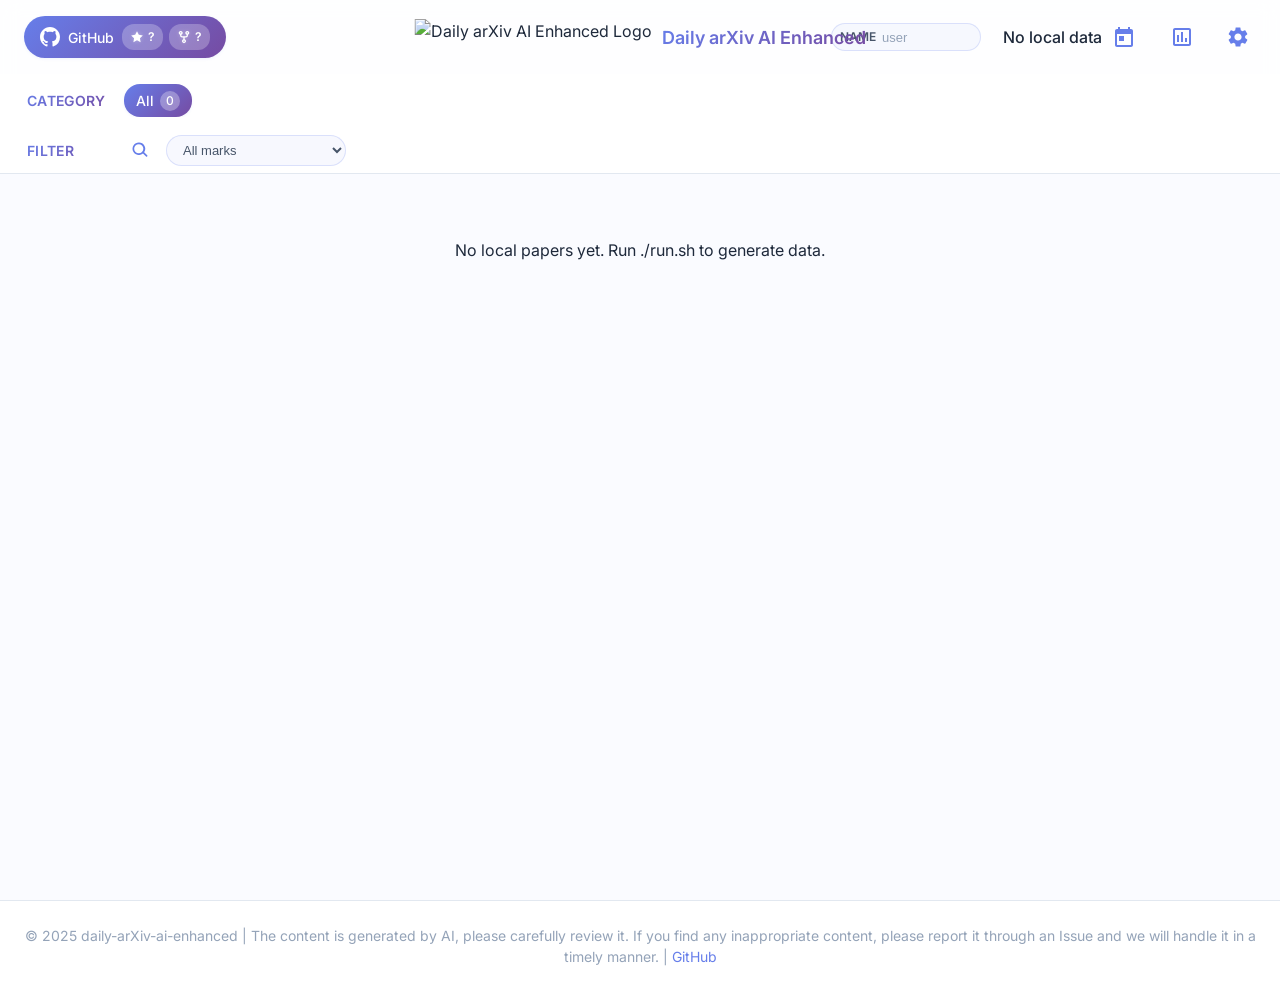
==== index.html @ 6935a571 "Merge pull request #1 from hehepig166/feature/paper-annotations Feature/paper annotations" ====
<!DOCTYPE html>
<html lang="zh-CN">
<head>
    <meta charset="UTF-8">
    <meta name="viewport" content="width=device-width, initial-scale=1.0">
    <meta name="description" content="daily arxiv ai-enhanced">
    <title>Daily arXiv AI Enhanced</title>
    <link rel="icon" type="image/png" href="assets/logo2-removebg-preview.png">
    <link rel="shortcut icon" type="image/png" href="assets/logo2-removebg-preview.png">
    <link rel="stylesheet" href="css/styles.css">
    <link rel="stylesheet" href="https://fonts.googleapis.com/css2?family=Inter:wght@300;400;500;600;700&display=swap">
    <link rel="stylesheet" href="https://cdn.jsdelivr.net/npm/flatpickr/dist/flatpickr.min.css">
    <script src="https://cdn.jsdelivr.net/npm/flatpickr"></script>

    <!-- Authentication Scripts -->
    <script src="js/auth-config.js"></script>
    <script src="js/auth.js"></script>
    <!-- Data Source Configuration -->
    <script src="js/data-config.js"></script>
    <script>
        // Check authentication on page load
        Auth.requireAuth();

        // Show logout button only if password protection is enabled
        document.addEventListener('DOMContentLoaded', function() {
            const logoutButton = document.getElementById('logoutButton');
            if (logoutButton && Auth.isPasswordEnabled()) {
                logoutButton.style.display = '';
            }
        });
    </script>

    <script>
        window.onerror = function(message, source, lineno, colno, error) {
            const errorDiv = document.createElement('div');
            errorDiv.style.position = 'fixed';
            errorDiv.style.bottom = '10px';
            errorDiv.style.left = '10px';
            errorDiv.style.backgroundColor = 'rgba(255, 0, 0, 0.8)';
            errorDiv.style.color = 'white';
            errorDiv.style.padding = '10px';
            errorDiv.style.borderRadius = '5px';
            errorDiv.style.zIndex = '10000';
            errorDiv.style.maxWidth = '80%';
            errorDiv.textContent = `Error: ${message} (${source}:${lineno}:${colno})`;
            document.body.appendChild(errorDiv);
            
            setTimeout(() => errorDiv.remove(), 5000);
            
            return false;
        };
    </script>
</head>
<body>
    <div class="app-container">
        <header>
            <div class="header-content">
                <div class="header-left">
                    <a href="https://github.com/dw-dengwei/daily-arXiv-ai-enhanced" target="_blank" class="github-button">
                        <svg height="20" width="20" viewBox="0 0 16 16" fill="currentColor" xmlns="http://www.w3.org/2000/svg">
                            <path fill-rule="evenodd" d="M8 0C3.58 0 0 3.58 0 8c0 3.54 2.29 6.53 5.47 7.59.4.07.55-.17.55-.38 0-.19-.01-.82-.01-1.49-2.01.37-2.53-.49-2.69-.94-.09-.23-.48-.94-.82-1.13-.28-.15-.68-.52-.01-.53.63-.01 1.08.58 1.23.82.72 1.21 1.87.87 2.33.66.07-.52.28-.87.51-1.07-1.78-.2-3.64-.89-3.64-3.95 0-.87.31-1.59.82-2.15-.08-.2-.36-1.02.08-2.12 0 0 .67-.21 2.2.82.64-.18 1.32-.27 2-.27.68 0 1.36.09 2 .27 1.53-1.04 2.2-.82 2.2-.82.44 1.1.16 1.92.08 2.12.51.56.82 1.27.82 2.15 0 3.07-1.87 3.75-3.65 3.95.29.25.54.73.54 1.48 0 1.07-.01 1.93-.01 2.2 0 .21.15.46.55.38A8.013 8.013 0 0016 8c0-4.42-3.58-8-8-8z"></path>
                        </svg>
                        <span class="github-text">GitHub</span>
                        <div class="github-stats">
                            <div class="star-badge">
                                <svg width="14" height="14" viewBox="0 0 24 24" fill="currentColor">
                                    <path d="M12 2l3.09 6.26L22 9.27l-5 4.87 1.18 6.88L12 17.77l-6.18 3.25L7 14.14 2 9.27l6.91-1.01L12 2z"/>
                                </svg>
                                <span class="star-count" id="starCount">-</span>
                            </div>
                            <div class="fork-badge">
                                <svg width="14" height="14" viewBox="0 0 16 16" fill="currentColor">
                                    <path d="M5 5.372v.878c0 .414.336.75.75.75h4.5a.75.75 0 0 0 .75-.75v-.878a2.25 2.25 0 1 1 1.5 0v.878a2.25 2.25 0 0 1-2.25 2.25h-1.5v2.128a2.251 2.251 0 1 1-1.5 0V8.5h-1.5A2.25 2.25 0 0 1 3.5 6.25v-.878a2.25 2.25 0 1 1 1.5 0ZM5 3.25a.75.75 0 1 0-1.5 0 .75.75 0 0 0 1.5 0Zm6.75.75a.75.75 0 1 0 0-1.5.75.75 0 0 0 0 1.5Zm-3 8.75a.75.75 0 1 0-1.5 0 .75.75 0 0 0 1.5 0Z"/>
                                </svg>
                                <span class="fork-count" id="forkCount">-</span>
                            </div>
                        </div>
                    </a>
                </div>
                
                <div class="header-center">
                    <a href="index.html" class="site-logo">
                        <img src="assets/logo2-removebg-preview.png" alt="Daily arXiv AI Enhanced Logo" class="logo-image">
                        <span class="site-title">Daily arXiv AI Enhanced</span>
                    </a>
                </div>
                
                <div class="header-controls">
                    <div class="annotation-name-control" title="Name used for read and favorite marks">
                        <span class="annotation-name-label">Name</span>
                        <input id="annotationNameInput" type="text" aria-label="Your name" placeholder="user" />
                    </div>
                    <div class="date-selector">
                        <div class="date-display">
                            <span id="currentDate">Loading...</span>
                            <button id="calendarButton" class="icon-button">
                                <svg width="24" height="24" viewBox="0 0 24 24" fill="none" xmlns="http://www.w3.org/2000/svg">
                                    <path d="M19 4H18V2H16V4H8V2H6V4H5C3.89 4 3.01 4.9 3.01 6L3 20C3 21.1 3.89 22 5 22H19C20.1 22 21 21.1 21 20V6C21 4.9 20.1 4 19 4ZM19 20H5V9H19V20ZM7 11H12V16H7V11Z" fill="currentColor"/>
                                </svg>
                            </button>
                        </div>
                    </div>
                    <a href="statistic.html" class="icon-button" title="Statistics">
                        <svg width="24" height="24" viewBox="0 0 24 24" fill="none" xmlns="http://www.w3.org/2000/svg">
                            <path d="M9 17H7V10H9V17ZM13 17H11V7H13V17ZM17 17H15V13H17V17ZM19 19H5V5H19V19.1V19ZM19 3H5C3.9 3 3 3.9 3 5V19C3 20.1 3.9 21 5 21H19C20.1 21 21 20.1 21 19V5C21 3.9 20.1 3 19 3Z" fill="currentColor"/>
                        </svg>
                    </a>
                    <a href="settings.html" class="icon-button" title="Settings">
                        <svg width="24" height="24" viewBox="0 0 24 24" fill="none" xmlns="http://www.w3.org/2000/svg">
                            <path d="M19.14 12.94c.04-.3.06-.61.06-.94 0-.32-.02-.64-.07-.94l2.03-1.58c.18-.14.23-.41.12-.61l-1.92-3.32c-.12-.22-.37-.29-.59-.22l-2.39.96c-.5-.38-1.03-.7-1.62-.94l-.36-2.54c-.04-.24-.24-.41-.48-.41h-3.84c-.24 0-.43.17-.47.41l-.36 2.54c-.59.24-1.13.57-1.62.94l-2.39-.96c-.22-.08-.47 0-.59.22L2.74 8.87c-.12.21-.08.47.12.61l2.03 1.58c-.05.3-.09.63-.09.94s.02.64.07.94l-2.03 1.58c-.18.14-.23.41-.12.61l1.92 3.32c.12.22.37.29.59.22l2.39-.96c.5.38 1.03.7 1.62.94l.36 2.54c.05.24.24.41.48.41h3.84c.24 0 .44-.17.47-.41l.36-2.54c.59-.24 1.13-.56 1.62-.94l2.39.96c.22.08.47 0 .59-.22l1.92-3.32c.12-.22.07-.47-.12-.61l-2.01-1.58zM12 15.6c-1.98 0-3.6-1.62-3.6-3.6s1.62-3.6 3.6-3.6 3.6 1.62 3.6 3.6-1.62 3.6-3.6 3.6z" fill="currentColor"/>
                        </svg>
                    </a>
                    <button id="logoutButton" onclick="Auth.logout()" class="icon-button" title="Logout" style="border: none; background: transparent; cursor: pointer; color: #e74c3c; display: none;">
                        <svg width="24" height="24" viewBox="0 0 24 24" fill="none" xmlns="http://www.w3.org/2000/svg">
                            <path d="M17 7L15.59 8.41L18.17 11H8V13H18.17L15.59 15.59L17 17L22 12L17 7ZM4 5H12V3H4C2.9 3 2 3.9 2 5V19C2 20.1 2.9 21 4 21H12V19H4V5Z" fill="currentColor"/>
                        </svg>
                    </button>
                    <!-- <div class="view-controls">
                        <button id="toggleView" class="button">
                            <span class="view-icon">
                                <svg width="24" height="24" viewBox="0 0 24 24" fill="none" xmlns="http://www.w3.org/2000/svg">
                                    <path d="M4 11H9V5H4V11ZM4 18H9V12H4V18ZM10 18H15V12H10V18ZM16 18H21V12H16V18ZM10 11H15V5H10V11ZM16 5V11H21V5H16Z" fill="currentColor"/>
                                </svg>
                            </span>
                            <span>View</span>
                        </button>
                    </div> -->
                </div>
            </div>
            <div class="category-nav">
                <div class="category-label-container">
                    <span class="category-nav-label">Category</span>
                    <div class="category-scroll">
                        <button class="category-button active" data-category="all">All</button>
                        <!-- 分类按钮将通过 JavaScript 动态生成 -->
                    </div>
                </div>
                <!-- Filter Tag Container -->
                <div class="filter-label-container">
                    <span class="filter-nav-label">Filter</span>
                    <!-- Text Search (magnifier-triggered) -->
                    <div id="textSearchContainer" class="text-search">
                        <button id="textSearchToggle" class="icon-button" title="Search">
                            <svg width="20" height="20" viewBox="0 0 24 24" fill="none" xmlns="http://www.w3.org/2000/svg">
                                <path d="M10.5 3a7.5 7.5 0 105.07 13.07l3.68 3.68a1 1 0 001.41-1.41l-3.68-3.68A7.5 7.5 0 0010.5 3zm0 2a5.5 5.5 0 110 11 5.5 5.5 0 010-11z" fill="currentColor"/>
                            </svg>
                        </button>
                        <div class="search-input-wrapper" style="display: none;">
                            <input id="textSearchInput" type="text" placeholder="Type to search..." aria-label="Search" />
                            <button id="textSearchClear" class="clear-x" title="Clear" style="display: none;">×</button>
                        </div>
                    </div>
                    <select id="annotationFilterSelect" class="annotation-filter-select" aria-label="Annotation filter">
                        <option value="all">All marks</option>
                    </select>
                    <div class="filter-scroll" id="filterTags">
                        <!-- Authors and Keywords will be dynamically added here -->
                    </div>
                </div>
            </div>
        </header>

        <main>
            <div class="date-picker-modal" id="datePickerModal">
                <div class="date-picker-content">
                    <div class="date-picker-body">
                        <h3 class="date-picker-title">Select Date</h3>
                        <div class="flatpickr-container">
                            <input type="text" id="datepicker" placeholder="Select Date" data-input>
                        </div>
                        <div class="date-range-selector">
                            <span class="toggle-label">Range</span>
                            <label class="toggle-switch">
                                <input type="checkbox" id="dateRangeMode">
                                <span class="toggle-slider"></span>
                            </label>
                        </div>
                        <button id="selectAllDatesButton" class="date-picker-action-button" type="button">All dates</button>
                    </div>
                </div>
            </div>

            <div class="paper-container" id="paperContainer">
                <div class="loading-container">
                    <div class="loading-spinner"></div>
                    <p>Loading papers...</p>
                </div>
            </div>
        </main>

        <div class="paper-modal" id="paperModal">
            <div class="paper-modal-content">
                <div class="paper-modal-header">
                    <h2 id="modalTitle">Details</h2>
                    <button id="closeModal" class="icon-button">
                        <svg width="24" height="24" viewBox="0 0 24 24" fill="none" xmlns="http://www.w3.org/2000/svg">
                            <path d="M19 6.41L17.59 5L12 10.59L6.41 5L5 6.41L10.59 12L5 17.59L6.41 19L12 13.41L17.59 19L19 17.59L13.41 12L19 6.41Z" fill="currentColor"/>
                        </svg>
                    </button>
                </div>
                <div class="paper-modal-body" id="modalBody">
                </div>
                <div class="paper-modal-footer">
                    <div class="paper-navigation">
                        <span class="navigation-hint">← → to navigate • space for random</span>
                        <span id="paperPosition" class="paper-position">-</span>
                    </div>
                    <div class="paper-modal-buttons">
                    <a id="kimiChatLink" href="#" target="_blank" class="button icon-button" title="Open in KimiChat">
                        <svg width="24" height="24" viewBox="0 0 24 24" fill="none" xmlns="http://www.w3.org/2000/svg">
                            <text x="4" y="17" fill="#a42c25" font-family="Arial" font-weight="bold" font-size="14">AI</text>
                        </svg>
                    </a>
                    <a id="pdfLink" href="#" target="_blank" class="button icon-button" title="Open PDF">
                        <svg width="24" height="24" viewBox="0 0 24 24" fill="none" xmlns="http://www.w3.org/2000/svg">
                            <path d="M20 2H8C6.9 2 6 2.9 6 4V16C6 17.1 6.9 18 8 18H20C21.1 18 22 17.1 22 16V4C22 2.9 21.1 2 20 2ZM20 16H8V4H20V16ZM4 6H2V20C2 21.1 2.9 22 4 22H18V20H4V6ZM16 12V9C16 8.45 15.55 8 15 8H13V13H15C15.55 13 16 12.55 16 12ZM14 9H15V12H14V9ZM18 11H19V10H18V9H19V8H17V13H18V11ZM10 11H11C11.55 11 12 10.55 12 10V9C12 8.45 11.55 8 11 8H9V13H10V11ZM10 9H11V10H10V9Z" fill="#a42c25"/>
                        </svg>
                    </a>
                    <a id="htmlLink" href="#" target="_blank" class="button icon-button" title="Open HTML">
                        <svg width="24" height="24" viewBox="0 0 24 24" fill="none" xmlns="http://www.w3.org/2000/svg">
                            <path d="M7 17L3 12L7 7M17 17L21 12L17 7M14 5L10 19" stroke="#a42c25" stroke-width="2" stroke-linecap="round" stroke-linejoin="round"/>
                        </svg>
                    </a>
                    <a id="githubLink" href="#" target="_blank" class="button icon-button" title="Open GitHub" style="display: none;">
                        <svg width="24" height="24" viewBox="0 0 24 24" fill="none" xmlns="http://www.w3.org/2000/svg">
                            <path fill-rule="evenodd" clip-rule="evenodd" d="M12 2C6.477 2 2 6.484 2 12.017c0 4.425 2.865 8.18 6.839 9.504.5.092.682-.217.682-.483 0-.237-.008-.868-.013-1.703-2.782.605-3.369-1.343-3.369-1.343-.454-1.158-1.11-1.466-1.11-1.466-.908-.62.069-.608.069-.608 1.003.07 1.531 1.032 1.531 1.032.892 1.53 2.341 1.088 2.91.832.092-.647.35-1.088.636-1.338-2.22-.253-4.555-1.113-4.555-4.951 0-1.093.39-1.988 1.029-2.688-.103-.253-.446-1.272.098-2.65 0 0 .84-.27 2.75 1.026A9.564 9.564 0 0112 6.844c.85.004 1.705.115 2.504.337 1.909-1.296 2.747-1.027 2.747-1.027.546 1.379.202 2.398.1 2.651.64.7 1.028 1.595 1.028 2.688 0 3.848-2.339 4.695-4.566 4.943.359.309.678.92.678 1.855 0 1.338-.012 2.419-.012 2.747 0 .268.18.58.688.482A10.019 10.019 0 0022 12.017C22 6.484 17.522 2 12 2z" fill="#a42c25"/>
                        </svg>
                    </a>
                    <a id="paperLink" href="#" target="_blank" class="button icon-button primary" title="Open in arXiv">
                        <svg width="24" height="24" viewBox="0 0 246.978 110.119" fill="none" xmlns="http://www.w3.org/2000/svg">
                            <path d="M134.811 46.23l24.36-29.89c1.492-1.989 2.2-3.03 1.492-4.723a5.142 5.142 0 0 0-4.481-3.161h0a4.024 4.024 0 0 0-3.008 1.108L127.035 37.824zM168.108 102.071l-32.363-38.283-.972 1.033-7.789-9.214-7.743-9.357-4.695 5.076a4.769 4.769 0 0 0 .015 6.53l47.786 51.074a3.913 3.913 0 0 0 3.137 1.192 4.394 4.394 0 0 0 4.027-2.818c.724-1.73-.076-3.441-1.403-5.233zM121.05 64.817l6.052 6.485-26.553 28.128a2.98 2.98 0 0 1-2.275 1.194 3.449 3.449 0 0 1-3.241-2.144c-.513-1.231.166-3.15 1.122-4.168l.023-.024.021-.026 24.851-29.448m-.047-1.882l-25.76 30.524c-1.286 1.372-2.084 3.777-1.365 5.5a4.705 4.705 0 0 0 4.4 2.914 4.191 4.191 0 0 0 3.161-1.563l27.382-29.007-7.814-8.372zM69.406 31.884c1.859 0 3.1 1.24 3.985 3.453 1.062-2.213 2.568-3.453 4.694-3.453h14.878a4.062 4.062 0 0 1 4.074 4.074v7.828c0 2.656-1.327 4.074-4.074 4.074-2.656 0-4.074-1.418-4.074-4.074V40.03H78.35a2.411 2.411 0 0 0-2.656 2.745v27.188h10.007c2.658 0 4.074 1.329 4.074 4.074s-1.416 4.074-4.074 4.074H59.311c-2.659 0-3.986-1.328-3.986-4.074s1.327-4.074 3.986-4.074h8.236V40.03h-7.263c-2.656 0-3.985-1.329-3.985-4.074 0-2.658 1.329-4.074 3.985-4.074zM181.068 31.884c2.656 0 4.074 1.416 4.074 4.074v34.007h10.1c2.746 0 4.074 1.329 4.074 4.074s-1.328 4.074-4.074 4.074h-28.607c-2.656 0-4.074-1.328-4.074-4.074s1.418-4.074 4.074-4.074h10.362V40.03h-8.533c-2.744 0-4.073-1.329-4.073-4.074 0-2.658 1.329-4.074 4.073-4.074zm4.22-17.615a5.859 5.859 0 1 1-5.819-5.819 5.9 5.9 0 0 1 5.819 5.819zM246.978 35.958a4.589 4.589 0 0 1-.267 1.594L231.835 75.63a3.722 3.722 0 0 1-3.721 2.48h-5.933a3.689 3.689 0 0 1-3.808-2.48l-15.055-38.081a3.23 3.23 0 0 1-.355-1.594 4.084 4.084 0 0 1 4.164-4.074 3.8 3.8 0 0 1 3.718 2.656l14.348 36.134 13.9-36.134a3.8 3.8 0 0 1 3.72-2.656 4.084 4.084 0 0 1 4.165 4.077zM32.445 31.884c5.018 0 8.206 3.312 8.206 8.4v37.831H5.143A4.813 4.813 0 0 1 0 73.186V60.157a8.256 8.256 0 0 1 7-8.148l25.507-3.572v-8.4H4.141A4.014 4.014 0 0 1 0 35.958c0-2.87 2.143-4.074 4.355-4.074zm.059 38.081V56.672l-24.354 3.4v9.9zM90.373 1.25h.077c1 .024 2.236 1.245 2.589 1.669l.023.028.024.026 46.664 50.433a3.173 3.173 0 0 1-.034 4.336l-4.893 5.2-6.876-8.134L88.487 7.13c-1.508-2.166-1.617-2.836-1.191-3.858a3.353 3.353 0 0 1 3.077-2.02m0-1.25a4.606 4.606 0 0 0-4.231 2.789c-.705 1.692-.2 2.88 1.349 5.1l39.493 47.722 7.789 9.214 5.853-6.221a4.417 4.417 0 0 0 .042-6.042L94.004 2.13S92.291.05 90.48.006z" fill="#a42c25"/>
                        </svg>
                    </a>
                    </div>
                </div>
            </div>
        </div>
    </div>
    
    <footer>
        <div class="footer-content">
            <p>&copy; 2025 daily-arXiv-ai-enhanced | The content is generated by AI, please carefully review it. If you find any inappropriate content, please report it through an Issue and we will handle it in a timely manner. | <a href="https://github.com/dw-dengwei/daily-arXiv-ai-enhanced" target="_blank">GitHub</a></p>
        </div>
    </footer>

    <!-- 回到顶部按钮 -->
    <button id="backToTop" class="back-to-top" title="back to top">
        <svg width="24" height="24" viewBox="0 0 24 24" fill="none" xmlns="http://www.w3.org/2000/svg">
            <path d="M7 14L12 9L17 14" stroke="currentColor" stroke-width="2" stroke-linecap="round" stroke-linejoin="round"/>
        </svg>
    </button>

    <script src="js/app.js?v=1.0.1"></script>
</body>
</html>
---- css/styles.css ----
/* 基础样式 */
:root {
  --primary-color: #667eea;
  --secondary-color: #764ba2;
  --accent-color: #6d2dad;
  --gradient-primary: linear-gradient(135deg, #667eea 0%, #764ba2 100%);
  --gradient-light: linear-gradient(135deg, #e0e7ff 0%, #f3e8ff 100%);
  --background-color: #fafbff;
  --card-bg-color: #ffffff;
  --background-hover: #f1f5f9;
  --text-color: #1e293b;
  --text-secondary: #475569;
  --text-tertiary: #94a3b8;
  --border-color: #e2e8f0;
  --border-accent: rgba(102, 126, 234, 0.2);
  --shadow-sm: 0 1px 3px rgba(102, 126, 234, 0.1);
  --shadow-md: 0 4px 15px rgba(102, 126, 234, 0.15);
  --shadow-lg: 0 8px 25px rgba(102, 126, 234, 0.2);
  --radius-sm: 8px;
  --radius-md: 12px;
  --transition: all 0.2s ease;
  --match-highlight: rgba(255, 223, 77, 0.22); /* 更明显的浅黄色背景 */
  --gold-color: #ffd700;
  --gold-dark: #d4af37;
  --gold-gradient: linear-gradient(135deg, #ffd700 0%, #d4af37 100%);
  --author-color: #10b981;
  --author-gradient: linear-gradient(135deg, #10b981 0%, #059669 100%);
  --keyword-color: #8b5cf6;
  --keyword-gradient: linear-gradient(135deg, #8b5cf6 0%, #7c3aed 100%);
}

* {
  margin: 0;
  padding: 0;
  box-sizing: border-box;
}

body {
  font-family: 'Inter', -apple-system, BlinkMacSystemFont, 'Segoe UI', Roboto, Helvetica, Arial, sans-serif;
  background-color: var(--background-color);
  color: var(--text-color);
  line-height: 1.5;
  -webkit-font-smoothing: antialiased;
  -moz-osx-font-smoothing: grayscale;
}

a {
  color: var(--primary-color);
  text-decoration: none;
}

a:hover {
  text-decoration: underline;
}

button {
  cursor: pointer;
  border: none;
  background: none;
  font: inherit;
  color: inherit;
}

.button {
  display: inline-flex;
  align-items: center;
  justify-content: center;
  gap: 8px;
  padding: 8px 16px;
  border-radius: var(--radius-sm);
  font-weight: 500;
  transition: var(--transition);
  background-color: var(--background-hover);
}

.button:hover {
  background-color: var(--border-color);
}

.button.primary {
  background: var(--gradient-primary);
  color: white;
  box-shadow: var(--shadow-sm);
}

.button.primary:hover {
  box-shadow: var(--shadow-md);
  transform: translateY(-1px);
}

.icon-button {
  display: flex;
  align-items: center;
  justify-content: center;
  width: 36px;
  height: 36px;
  border-radius: 50%;
  transition: var(--transition);
  color: var(--primary-color);
}

.icon-button:hover {
  background-color: rgba(102, 126, 234, 0.1);
}

/* 视图控制按钮样式 */
.view-controls {
  display: flex;
  align-items: center;
  gap: 4px;
}

.view-icon {
  display: flex;
  align-items: center;
  justify-content: center;
  margin-right: 2px;
  color: var(--primary-color);
  font-size: 14px;
}

.view-controls .button {
  border: 1px solid var(--border-accent);
  background-color: rgba(102, 126, 234, 0.05);
  padding: 4px 10px;
  font-size: 13px;
}

.view-controls .button:hover {
  background-color: rgba(102, 126, 234, 0.1);
}

.view-controls .button.active {
  background-color: rgba(102, 126, 234, 0.15);
  border-color: var(--primary-color);
  color: var(--primary-color);
  font-weight: 500;
}

/* 布局容器 */
.app-container {
  display: flex;
  flex-direction: column;
  min-height: 100vh;
}

/* 页头 */
header {
  position: sticky;
  top: 0;
  z-index: 100;
  background-color: rgba(255, 255, 255, 0.8);
  backdrop-filter: blur(10px);
  -webkit-backdrop-filter: blur(10px);
  border-bottom: 1px solid var(--border-color);
}

.header-content {
  display: flex;
  justify-content: space-between;
  align-items: center;
  padding: 16px 24px;
  max-width: 1440px;
  margin: 0 auto;
  width: 100%;
}

.header-left {
  display: flex;
  align-items: center;
  gap: 16px;
}

.header-center {
  display: flex;
  align-items: center;
  justify-content: center;
  position: absolute;
  left: 50%;
  transform: translateX(-50%);
}

.site-logo {
  display: flex;
  align-items: center;
  gap: 10px;
  text-decoration: none !important;
  color: var(--text-color);
  transition: var(--transition);
}

.site-logo:hover {
  text-decoration: none;
  opacity: 0.9;
}

.logo-image {
  height: 36px;
  width: auto;
}

.site-title {
  font-size: 18px;
  font-weight: 600;
  background: var(--gradient-primary);
  -webkit-background-clip: text;
  -webkit-text-fill-color: transparent;
  background-clip: text;
}

.header-content h1 {
  font-size: 20px;
  font-weight: 600;
}

.github-button {
  display: flex;
  align-items: center;
  gap: 8px;
  padding: 8px 16px;
  border-radius: 24px;
  background: var(--gradient-primary);
  color: white;
  font-size: 14px;
  font-weight: 500;
  transition: var(--transition);
  text-decoration: none !important;
  box-shadow: var(--shadow-sm);
}

.github-button:hover {
  background: var(--gradient-primary);
  text-decoration: none !important;
  transform: translateY(-1px);
  color: white;
  box-shadow: var(--shadow-md);
}

.github-button svg {
  fill: white;
}

.github-text {
  font-weight: 500;
}

.github-stats {
  display: flex;
  gap: 6px;
}

.star-badge,
.fork-badge {
  display: flex;
  align-items: center;
  gap: 4px;
  background-color: rgba(255, 255, 255, 0.25);
  border-radius: 12px;
  padding: 4px 8px;
  font-size: 12px;
  font-weight: 600;
}

.star-badge svg {
  fill: white;
  filter: drop-shadow(0 0 2px rgba(255, 255, 255, 0.3));
}

.fork-badge svg {
  fill: white;
  filter: drop-shadow(0 0 2px rgba(255, 255, 255, 0.3));
}

.star-count,
.fork-count {
  color: white;
  font-weight: 600;
}

.header-controls {
  display: flex;
  align-items: center;
  gap: 20px;
}

.annotation-name-control {
  display: flex;
  align-items: center;
  gap: 6px;
  padding: 4px 8px;
  border: 1px solid var(--border-accent);
  border-radius: 999px;
  background-color: rgba(102, 126, 234, 0.05);
}

.annotation-name-label {
  font-size: 12px;
  font-weight: 600;
  color: var(--text-secondary);
  text-transform: uppercase;
}

#annotationNameInput {
  width: 90px;
  border: none;
  outline: none;
  background: transparent;
  color: var(--text-color);
  font-size: 13px;
}

#annotationNameInput::placeholder {
  color: var(--text-tertiary);
}

.date-selector {
  display: flex;
  align-items: center;
  gap: 8px;
  border-radius: var(--radius-sm);
  padding: 2px;
}

.date-display {
  display: flex;
  align-items: center;
  gap: 4px;
  font-weight: 500;
  color: var(--text-color);
}

/* 类别导航栏 */
.category-nav {
  background-color: rgba(255, 255, 255, 0.8);
  backdrop-filter: blur(10px);
  -webkit-backdrop-filter: blur(10px);
  position: sticky;
  top: 70px;
  z-index: 10;
  display: flex;
  flex-direction: column;
  align-items: center; /* 居中显示 */
}

.category-nav::-webkit-scrollbar {
  display: none;
}

.category-label-container {
  display: flex;
  align-items: center;
  max-width: 1440px; /* 与main容器的max-width相同 */
  width: 100%;
  padding: 10px 24px 5px 24px; /* 减少上下内边距 */
  margin: 0 auto; /* 居中显示 */
  position: relative;
}

.category-nav-label, .filter-nav-label {
  font-weight: 600;
  background: var(--gradient-primary);
  -webkit-background-clip: text;
  -webkit-text-fill-color: transparent;
  background-clip: text;
  margin-right: 8px; /* 减少右侧间距 */
  white-space: nowrap;
  min-width: 90px; /* 减少宽度从120px到90px */
  letter-spacing: 0.3px; /* 减少字母间距 */
  font-size: 14px; /* 减小字体大小 */
  text-transform: uppercase;
  opacity: 1; /* 增加不透明度 */
  position: relative;
  z-index: 1;
  padding-left: 3px; /* 减少左侧内边距 */
}

/* 删除装饰线的CSS规则 */
.category-nav-label::after, .keyword-nav-label::after {
  content: none; /* 移除装饰线 */
}

.category-scroll {
  display: flex;
  overflow-x: auto;
  gap: 10px;
  -ms-overflow-style: none;
  scrollbar-width: none;
  width: 100%;
  justify-content: flex-start; /* 改为左对齐 */
  flex-wrap: nowrap; /* 禁止换行 */
  white-space: nowrap; /* 确保内容不会换行 */
  /* 添加鼠标滚轮横向滚动支持 */
  overflow-y: hidden;
}

.filter-scroll {
  display: flex;
  overflow-x: auto;
  gap: 10px;
  -ms-overflow-style: none;
  scrollbar-width: none;
  width: 100%;
  justify-content: flex-start; /* 改为左对齐 */
  flex-wrap: nowrap; /* 禁止换行 */
  white-space: nowrap; /* 确保内容不会换行 */
  /* 添加鼠标滚轮横向滚动支持 */
  overflow-y: hidden;
}

/* Text search UI */
.text-search {
  display: inline-flex;
  align-items: center;
  gap: 8px;
  margin-right: 8px;
}

.text-search .search-input-wrapper {
  display: inline-flex;
  align-items: center;
  gap: 6px;
  background-color: var(--background-hover);
  border: 1px solid var(--border-accent);
  border-radius: 16px;
  padding: 4px 8px;
}

#textSearchInput {
  border: none;
  outline: none;
  background: transparent;
  font-size: 14px;
  color: var(--text-color);
  width: 220px;
}

.text-search .clear-x {
  width: 22px;
  height: 22px;
  border-radius: 50%;
  background-color: rgba(0,0,0,0.08);
  color: var(--text-secondary);
  display: inline-flex;
  align-items: center;
  justify-content: center;
}

.text-search .clear-x:hover {
  background-color: rgba(0,0,0,0.14);
}

.annotation-filter-select {
  flex-shrink: 0;
  max-width: 180px;
  padding: 6px 28px 6px 12px;
  border: 1px solid var(--border-accent);
  border-radius: 999px;
  background-color: rgba(102, 126, 234, 0.05);
  color: var(--text-secondary);
  font-size: 13px;
  font-weight: 500;
  outline: none;
}

.annotation-filter-select:focus,
.annotation-filter-select:hover {
  border-color: var(--primary-color);
  color: var(--text-color);
}

.filter-scroll::-webkit-scrollbar {
  display: none;
}

.filter-label-container {
  display: flex;
  align-items: center;
  max-width: 1440px; /* 与main容器的max-width相同 */
  width: 100%;
  padding: 10px 24px 5px 24px; /* 与category标签容器保持一致 */
  margin: 0 auto; /* 居中显示 */
  position: relative;
}

.category-button {
  display: inline-flex;
  align-items: center;
  justify-content: center;
  flex-shrink: 0;
  padding: 6px 12px;
  background-color: var(--background-hover);
  border-radius: 16px;
  font-size: 14px;
  font-weight: 500;
  color: var(--text-secondary);
  transition: var(--transition);
  white-space: nowrap;
  margin: 0 2px;
  box-shadow: 0 1px 2px rgba(0, 0, 0, 0.04);
}

.keyword-tag {
  display: inline-flex;
  align-items: center;
  justify-content: center;
  flex-shrink: 0;
  padding: 6px 12px;
  background-color: var(--background-hover);
  border-radius: 16px;
  font-size: 14px;
  font-weight: 500;
  color: var(--text-secondary);
  transition: var(--transition);
  white-space: nowrap;
  cursor: pointer;
  margin: 0 2px;
  box-shadow: 0 1px 2px rgba(0, 0, 0, 0.04);
}

.category-count {
  display: inline-flex;
  align-items: center;
  justify-content: center;
  margin-left: 6px;
  min-width: 20px;
  height: 20px;
  background-color: rgba(0, 0, 0, 0.05);
  border-radius: 10px;
  font-size: 12px;
  padding: 0 6px;
  transition: var(--transition);
}

.category-button:hover {
  background-color: var(--border-color);
  color: var(--text-color);
}

.keyword-tag:hover {
  background-color: var(--border-color);
  color: var(--text-color);
}

.category-button.active {
  background: var(--gradient-primary);
  color: white;
  box-shadow: var(--shadow-sm);
}

/* 作者按钮样式 */
.author-button {
  background-color: rgba(102, 126, 234, 0.08); /* primary tint */
  color: var(--primary-color);
  border: 1px solid rgba(102, 126, 234, 0.25);
}

.author-button:hover {
  background-color: rgba(102, 126, 234, 0.12);
  border-color: rgba(102, 126, 234, 0.35);
}

.author-button.active {
  background: var(--gradient-primary);
  color: white;
  border-color: var(--primary-color);
  box-shadow: 0 2px 8px rgba(102, 126, 234, 0.25);
}

/* 关键词按钮样式 */
.keyword-button {
  background-color: rgba(167, 139, 250, 0.10); /* accent tint */
  color: var(--accent-color);
  border: 1px solid rgba(167, 139, 250, 0.25);
}

.keyword-button:hover {
  background-color: rgba(167, 139, 250, 0.14);
  border-color: rgba(167, 139, 250, 0.35);
}

.keyword-button.active {
  background: linear-gradient(135deg, var(--accent-color) 0%, var(--secondary-color) 100%);
  color: white;
  border-color: var(--accent-color);
  box-shadow: 0 2px 8px rgba(167, 139, 250, 0.25);
}

.keyword-tag.active {
  background: var(--gradient-primary);
  color: white;
  box-shadow: var(--shadow-sm);
}

.category-button.active .category-count {
  background-color: rgba(255, 255, 255, 0.3);
  color: #fff;
}

/* 标签动画效果 */
.keyword-tag.tag-appear,
.category-button.tag-appear {
  animation: tagAppear 0.3s ease;
}

.keyword-tag.tag-highlight,
.category-button.tag-highlight {
  animation: tagHighlight 1s ease;
}

@keyframes tagAppear {
  0% {
    opacity: 0;
    transform: translateY(10px);
  }
  100% {
    opacity: 1;
    transform: translateY(0);
  }
}

@keyframes tagHighlight {
  0% {
    transform: scale(1);
    box-shadow: 0 0 0 rgba(102, 126, 234, 0.4);
  }
  50% {
    transform: scale(1.05);
    box-shadow: 0 0 8px rgba(102, 126, 234, 0.6);
  }
  100% {
    transform: scale(1);
    box-shadow: 0 0 0 rgba(102, 126, 234, 0.4);
  }
}

/* 主要内容区域 */
main {
  flex: 1;
  padding: 0 24px 24px 24px; /* 修改上边距为0，保持左右下边距 */
  max-width: 1440px;
  margin: 0 auto;
  width: 100%;
}

/* 论文容器 - 网格视图 */
.paper-container {
  display: grid;
  grid-template-columns: repeat(auto-fill, minmax(350px, 1fr));
  gap: 30px;
  margin-top: 24px;
  align-items: flex-start;
}

/* 论文容器 - 列表视图 */
.paper-container.list-view {
  display: flex;
  flex-direction: column;
  gap: 20px;
}

/* 论文卡片 - 网格视图 */
.paper-card {
  background-color: var(--card-bg-color);
  border-radius: var(--radius-md);
  box-shadow: var(--shadow-sm);
  overflow: visible;
  transition: var(--transition);
  cursor: pointer;
  height: auto;
  min-height: 100%;
  display: flex;
  flex-direction: column;
  position: relative;
}

.paper-card:hover {
  box-shadow: var(--shadow-md);
  transform: translateY(-2px);
  background-color: var(--background-light);
}

.paper-card-header {
  padding: 16px;
  border-bottom: 1px solid var(--border-color);
}

.paper-card-title {
  font-size: 16px;
  font-weight: 600;
  margin-bottom: 12px;
  line-height: 1.5;
  overflow: visible;
}

.paper-card-authors {
  font-size: 14px;
  color: var(--text-secondary);
  margin-bottom: 12px;
  line-height: 1.4;
  overflow: visible;
}

/* 作者列表项样式 */
.paper-card-authors .author-item {
  display: inline;
  white-space: nowrap;
}

/* 作者省略号样式 */
.paper-card-authors .author-ellipsis {
  display: inline;
  color: var(--text-tertiary);
  font-weight: 500;
  margin: 0 2px;
  user-select: none;
}

.paper-card-categories {
  display: flex;
  flex-wrap: wrap;
  gap: 6px;
  margin-bottom: 6px;
}

.category-tag {
  font-size: 12px;
  padding: 2px 8px;
  border-radius: 12px;
  background-color: var(--background-hover);
  color: var(--text-secondary);
  border: 1px solid var(--border-accent);
}

.paper-annotations {
  display: flex;
  flex-wrap: wrap;
  gap: 8px;
  margin: 0;
}

.paper-card-spacer {
  flex-grow: 1;
}

.paper-card-actions {
  margin-top: auto;
  padding-top: 16px;
  margin-bottom: 12px;
}

.paper-annotations-modal {
  margin: 12px 0 18px 0;
}

.annotation-button {
  display: inline-flex;
  align-items: center;
  gap: 6px;
  padding: 5px 10px;
  border-radius: 999px;
  border: 1px solid var(--border-accent);
  background-color: rgba(102, 126, 234, 0.05);
  color: var(--text-secondary);
  font-size: 12px;
  font-weight: 600;
  transition: var(--transition);
}

.annotation-button:hover {
  background-color: rgba(102, 126, 234, 0.12);
  color: var(--primary-color);
}

.annotation-button.active {
  background: var(--gradient-primary);
  border-color: transparent;
  color: white;
  box-shadow: var(--shadow-sm);
}

.annotation-button.favorite.active {
  background: var(--gold-gradient);
  color: #3b2f00;
}

.annotation-count {
  min-width: 18px;
  padding: 1px 6px;
  border-radius: 999px;
  background-color: rgba(255, 255, 255, 0.75);
  color: var(--text-secondary);
  text-align: center;
}

.annotation-button.active .annotation-count {
  color: var(--text-color);
}

.paper-card-body {
  padding: 20px;
  flex-grow: 1;
  display: flex;
  flex-direction: column;
}

.paper-card-summary {
  font-size: 14px;
  color: var(--text-secondary);
  line-height: 1.5;
  overflow: visible;
  margin-bottom: 20px;
  border-left: 3px solid var(--primary-color);
  padding-left: 12px;
  background-color: rgba(102, 126, 234, 0.05);
  padding: 12px;
  border-radius: 6px;
}

.paper-card-footer {
  margin-top: auto;
  display: flex;
  justify-content: space-between;
  align-items: center;
}

.paper-card-date {
  font-size: 12px;
  color: var(--text-tertiary);
}

.paper-card-link {
  font-size: 14px;
  color: var(--primary-color);
  font-weight: 500;
}

/* 论文卡片 - 列表视图 */
.list-view .paper-card {
  flex-direction: row;
  align-items: center;
  padding: 16px;
  gap: 20px;
}

.list-view .paper-card-header {
  padding: 0;
  border-bottom: none;
  flex: 1;
}

.list-view .paper-card-body {
  padding: 0;
  flex: 2;
}

.list-view .paper-card-footer {
  margin-top: 0;
  padding: 0;
  flex: 0 0 auto;
}

/* 论文详情模态框 */
.paper-modal {
  display: none;
  position: fixed;
  top: 0;
  left: 0;
  width: 100%;
  height: 100%;
  background-color: rgba(0, 0, 0, 0.5);
  z-index: 1000;
  overflow-y: auto;
  backdrop-filter: blur(5px);
  -webkit-backdrop-filter: blur(5px);
}

.paper-modal.active {
  display: flex;
  justify-content: center;
  align-items: flex-start;
}

.paper-modal-content {
  background-color: var(--card-bg-color);
  border-radius: var(--radius-md);
  box-shadow: var(--shadow-md);
  width: 90%;
  max-width: 800px;
  margin: 60px auto;
  max-height: calc(100vh - 120px);
  display: flex;
  flex-direction: column;
  animation: modalFadeIn 0.3s ease;
}

@keyframes modalFadeIn {
  from {
    opacity: 0;
    transform: translateY(20px);
  }
  to {
    opacity: 1;
    transform: translateY(0);
  }
}

.paper-modal-header {
  padding: 20px;
  border-bottom: 1px solid var(--border-color);
  display: flex;
  justify-content: space-between;
  align-items: center;
  position: relative;
}

.paper-modal-header h2 {
  font-size: 20px;
  font-weight: 600;
}

.paper-modal-body {
  padding: 20px;
  overflow-y: auto;
  flex: 1;
}

.paper-modal-body h3 {
  font-size: 18px;
  font-weight: 600;
  margin-bottom: 16px;
}

.paper-modal-body p {
  margin-bottom: 16px;
  line-height: 1.6;
}

.paper-modal-footer {
  display: flex;
  justify-content: space-between;
  align-items: center;
  gap: 8px;
  padding: 16px;
  border-top: 1px solid var(--border-color);
}

.paper-navigation {
  display: flex;
  flex-direction: column;
  align-items: flex-start;
  gap: 4px;
}

.paper-modal-buttons {
  display: flex;
  gap: 8px;
  align-items: center;
}

.paper-modal-footer .button.icon-button {
  width: 40px;
  height: 40px;
  padding: 8px;
  display: flex;
  align-items: center;
  justify-content: center;
  transition: all 0.2s ease;
  position: relative;
  border: none;
  background: none;
}

.paper-modal-footer .button.icon-button:not(.primary) {
  color: var(--text-primary);
}

.paper-modal-footer .button.icon-button:not(.primary):hover {
  color: var(--primary-color);
  transform: translateY(-1px);
}

/* Special styling for arXiv logo */
.paper-modal-footer #paperLink svg {
  width: 60px;
  height: 27px;
  margin: -2px -10px;
}

.paper-modal-footer .button.icon-button.primary {
  background: none;
}

.paper-modal-footer .button.icon-button.primary:hover {
  transform: translateY(-1px);
}

/* Tooltip styles */
.paper-modal-footer .button.icon-button::after {
  content: attr(title);
  position: absolute;
  bottom: 100%;
  left: 50%;
  transform: translateX(-50%);
  padding: 4px 8px;
  background-color: rgba(0, 0, 0, 0.8);
  color: white;
  font-size: 12px;
  border-radius: 4px;
  white-space: nowrap;
  opacity: 0;
  visibility: hidden;
  transition: all 0.2s ease;
  pointer-events: none;
  margin-bottom: 5px;
}

.paper-modal-footer .button.icon-button:hover::after {
  opacity: 1;
  visibility: visible;
}

.navigation-hint {
  font-size: 12px;
  color: var(--text-tertiary);
  font-weight: 500;
}

.paper-position {
  font-size: 14px;
  color: var(--text-secondary);
  font-weight: 600;
}

/* 日期选择器样式 */
.date-picker-modal {
  position: fixed;
  top: 0;
  left: 0;
  right: 0;
  bottom: 0;
  background-color: rgba(0, 0, 0, 0.5);
  display: flex;
  align-items: center;
  justify-content: center;
  z-index: 1000;
  opacity: 0;
  visibility: hidden;
  transition: var(--transition);
  backdrop-filter: blur(5px);
  -webkit-backdrop-filter: blur(5px);
  pointer-events: none;
}

.date-picker-modal.active {
  opacity: 1;
  visibility: visible;
  pointer-events: auto;
}

.date-picker-content {
  background-color: var(--card-bg-color);
  border-radius: var(--radius-md);
  box-shadow: 0 10px 25px rgba(0, 0, 0, 0.1);
  width: 100%;
  max-width: 360px;
  max-height: 90vh;
  overflow-y: auto;
  animation: modalFadeIn 0.3s ease forwards;
  padding: 24px;
  border: 1px solid rgba(0, 0, 0, 0.08);
}

.date-picker-header {
  display: flex;
  justify-content: space-between;
  align-items: center;
  padding: 16px 20px;
  border-bottom: 1px solid var(--border-color);
}

.date-picker-header h3 {
  font-size: 18px;
  font-weight: 600;
}

.date-picker-body {
  padding: 0;
}

.date-picker-title {
  font-size: 18px;
  font-weight: 600;
  margin: 0 0 16px 0;
  color: var(--primary-color);
  text-align: center;
}

.flatpickr-container {
  margin-bottom: 20px;
  width: 100%;
}

.flatpickr-container input {
  display: none;
}

/* Make flatpickr calendar take full width */
.flatpickr-calendar {
  width: 100% !important;
  max-width: 100% !important;
  padding: 0 !important;
  box-sizing: border-box !important;
  background: transparent !important;
  box-shadow: none !important;
  border: none !important;
}

.flatpickr-months {
  width: 100% !important;
  padding: 0;
  margin-bottom: 10px;
  background-color: transparent !important;
}

.flatpickr-month {
  background-color: transparent !important;
  color: var(--text-color) !important;
}

.flatpickr-current-month {
  padding: 0 !important;
  font-size: 18px !important;
  font-weight: 600 !important;
}

.flatpickr-monthDropdown-months {
  font-weight: 600 !important;
  color: var(--text-color) !important;
}

.flatpickr-prev-month, .flatpickr-next-month {
  padding: 5px !important;
  fill: var(--primary-color) !important;
  color: var(--primary-color) !important;
}

.flatpickr-prev-month:hover, .flatpickr-next-month:hover {
  background-color: rgba(0, 0, 0, 0.05) !important;
  border-radius: 50% !important;
}

.flatpickr-weekdays {
  width: 100% !important;
  background-color: transparent !important;
  margin-bottom: 5px;
}

.flatpickr-weekday {
  height: 28px;
  line-height: 28px;
  flex: 1;
  background-color: transparent !important;
  color: var(--text-secondary) !important;
  font-weight: 500 !important;
  font-size: 14px !important;
}

.flatpickr-days {
  width: 100% !important;
  display: flex !important;
  justify-content: center !important;
  background-color: transparent !important;
}

.dayContainer {
  width: 100% !important;
  min-width: 100% !important;
  max-width: 100% !important;
  display: flex !important;
  flex-wrap: wrap !important;
  /* justify-content: flex-start !important; */
  padding: 0 !important;
}

.flatpickr-day {
  margin: 2px;
  height: 36px !important;
  line-height: 36px !important;
  border-radius: 50% !important;
  /* max-width: 36px !important; */
  width: calc(100% / 7 ) !important;
  flex: 0 0 calc(100% / 7 ) !important;
  display: inline-flex !important;
  justify-content: center !important;
  align-items: center !important;
  box-sizing: border-box !important;
  font-weight: 400 !important;
  color: var(--text-color) !important;
  border: none !important;
}

.flatpickr-day.today {
  border: none !important;
  background-color: rgba(102, 126, 234, 0.1) !important;
  color: var(--primary-color) !important;
  font-weight: 600 !important;
}

.flatpickr-day.selected, 
.flatpickr-day.startRange, 
.flatpickr-day.endRange, 
.flatpickr-day.selected.inRange, 
.flatpickr-day.startRange.inRange, 
.flatpickr-day.endRange.inRange, 
.flatpickr-day.selected:focus, 
.flatpickr-day.startRange:focus, 
.flatpickr-day.endRange:focus, 
.flatpickr-day.selected:hover, 
.flatpickr-day.startRange:hover, 
.flatpickr-day.endRange:hover, 
.flatpickr-day.selected.prevMonthDay, 
.flatpickr-day.startRange.prevMonthDay, 
.flatpickr-day.endRange.prevMonthDay, 
.flatpickr-day.selected.nextMonthDay, 
.flatpickr-day.startRange.nextMonthDay, 
.flatpickr-day.endRange.nextMonthDay {
  background: var(--gradient-primary) !important;
  border-color: var(--primary-color) !important;
  color: white !important;
  font-weight: 600 !important;
  box-shadow: var(--shadow-sm) !important;
}

.flatpickr-day.inRange, 
.flatpickr-day.prevMonthDay.inRange, 
.flatpickr-day.nextMonthDay.inRange, 
.flatpickr-day.today.inRange, 
.flatpickr-day.prevMonthDay.today.inRange, 
.flatpickr-day.nextMonthDay.today.inRange {
  background: rgba(102, 126, 234, 0.15) !important;
  border-color: transparent !important;
  color: var(--text-color) !important;
  box-shadow: none !important;
}

.flatpickr-day:hover, 
.flatpickr-day.prevMonthDay:hover, 
.flatpickr-day.nextMonthDay:hover, 
.flatpickr-day:focus, 
.flatpickr-day.prevMonthDay:focus, 
.flatpickr-day.nextMonthDay:focus {
  background: rgba(0, 0, 0, 0.05) !important;
  border-color: transparent !important;
}

.flatpickr-day.flatpickr-disabled, 
.flatpickr-day.flatpickr-disabled:hover,
.flatpickr-day.prevMonthDay, 
.flatpickr-day.nextMonthDay, 
.flatpickr-day.notAllowed {
  color: rgba(57, 57, 57, 0.3) !important;
  background: transparent !important;
  cursor: not-allowed;
}

.date-range-selector {
  display: flex;
  align-items: center;
  justify-content: center;
  padding: 12px 0;
  border-top: 1px solid var(--border-color);
  background-color: rgba(0, 0, 0, 0.02);
  border-radius: 0 0 var(--radius-md) var(--radius-md);
  margin: 16px -24px -24px -24px;
}

.date-picker-action-button {
  display: block;
  margin: 36px auto 0 auto;
  padding: 7px 14px;
  border-radius: 999px;
  border: 1px solid var(--border-accent);
  background-color: rgba(102, 126, 234, 0.08);
  color: var(--primary-color);
  font-size: 13px;
  font-weight: 600;
  transition: var(--transition);
}

.date-picker-action-button:hover {
  background-color: rgba(102, 126, 234, 0.14);
  border-color: var(--primary-color);
}

.toggle-switch {
  position: relative;
  display: inline-block;
  width: 42px;
  height: 22px;
  margin: 0 10px;
}

.toggle-switch input {
  opacity: 0;
  width: 0;
  height: 0;
}

.toggle-slider {
  position: absolute;
  cursor: pointer;
  top: 0;
  left: 0;
  right: 0;
  bottom: 0;
  background-color: var(--border-color);
  transition: .3s;
  border-radius: 24px;
  box-shadow: inset 0 1px 3px rgba(0, 0, 0, 0.1);
}

.toggle-slider:before {
  position: absolute;
  content: "";
  height: 16px;
  width: 16px;
  left: 3px;
  top: 50%;
  transform: translateY(-50%);
  background-color: white;
  transition: .3s;
  border-radius: 50%;
  box-shadow: 0 1px 3px rgba(0, 0, 0, 0.15);
}

input:checked + .toggle-slider {
  background: var(--gradient-primary);
}

input:focus + .toggle-slider {
  box-shadow: inset 0 1px 3px rgba(0, 0, 0, 0.1), 0 0 0 2px rgba(102, 126, 234, 0.2);
}

input:checked + .toggle-slider:before {
  transform: translate(20px, -50%);
}

.toggle-label {
  font-size: 13px;
  font-weight: 500;
  color: var(--text-secondary);
  user-select: none;
  min-width: 40px;
  text-align: center;
}

@media (max-width: 768px) {
  .header-content {
    padding: 12px 16px;
  }
  
  .header-center {
    position: static;
    transform: none;
    margin-bottom: 8px;
  }
  
  .header-left {
    display: none;
  }
  
  .header-controls {
    margin-left: auto;
  }
  
  .category-scroll {
    padding: 8px 16px;
    max-width: 100%; /* 在移动端占满宽度 */
    justify-content: flex-start; /* 在移动端左对齐 */
    flex-wrap: nowrap; /* 确保不换行 */
  }
  
  .filter-scroll {
    padding: 0 16px 8px;
    margin-top: -4px;
    gap: 6px;
    max-width: 100%; /* 在移动端占满宽度 */
    justify-content: flex-start; /* 在移动端左对齐 */
    flex-wrap: nowrap; /* 确保不换行 */
  }
  
  .category-button, .keyword-tag {
    padding: 4px 10px;
    font-size: 12px;
    border-radius: 14px;
    margin: 0 2px; /* 调整为水平边距 */
  }
  
  main {
    padding: 0 16px 16px 16px; /* 调整与类别/关键词区域保持一致 */
    padding-left: 10px;
  }
  
  .paper-container {
    padding: 0;
    margin-top: 16px;
  }
  
  .keyword-tag-container {
    margin: 6px 16px 0;
    padding: 8px 12px;
  }
  
  .keyword-tag-header {
    margin-bottom: 6px;
  }
  
  .keyword-tags {
    gap: 6px;
    min-height: 24px;
    padding: 4px;
  }
  
  .keyword-tags .keyword-tag {
    padding: 3px 8px;
    font-size: 12px;
    border-radius: 12px;
  }
  
  .list-view .paper-card {
    flex-direction: column;
  }
  
  .list-view .paper-card-header,
  .list-view .paper-card-body {
    width: 100%;
  }
  
  .paper-modal-content {
    width: 95%;
    max-height: 85vh;
  }
  
  .paper-sections {
    flex-direction: column;
  }
  
  .date-picker-content {
    width: 95%;
  }
}

/* 加载状态 */
.loading-container {
  display: flex;
  flex-direction: column;
  align-items: center;
  justify-content: center;
  padding: 40px;
  grid-column: 1 / -1;
}

.loading-spinner {
  width: 40px;
  height: 40px;
  border: 3px solid rgba(0, 0, 0, 0.1);
  border-radius: 50%;
  border-top-color: var(--primary-color);
  animation: spinner 1s linear infinite;
  margin-bottom: 16px;
}

@keyframes spinner {
  to {
    transform: rotate(360deg);
  }
}

/* 页脚 */
footer {
  background-color: #fff;
  border-top: 1px solid var(--border-color);
  padding: 24px;
  margin-top: auto;
}

.footer-content {
  max-width: 1440px;
  margin: 0 auto;
  text-align: center;
  color: var(--text-tertiary);
  font-size: 14px;
}

/* 添加对论文索引号和详情部分的样式 */
.paper-card-index {
  font-weight: 600;
  color: white;
  background: var(--gradient-primary);
  width: 28px;
  height: 28px;
  border-radius: 50%;
  display: flex;
  align-items: center;
  justify-content: center;
  font-size: 14px;
  box-shadow: 0 2px 4px rgba(102, 126, 234, 0.2);
  position: absolute;
  top: -10px;
  left: -10px;
  z-index: 5;
}

.paper-sections {
  margin-top: 16px;
  display: grid;
  grid-template-columns: repeat(auto-fit, minmax(300px, 1fr));
  gap: 16px;
}

.paper-section {
  background-color: rgba(102, 126, 234, 0.03);
  border-radius: var(--radius-sm);
  padding: 16px;
  border-left: 3px solid var(--primary-color);
}

.paper-section h4 {
  margin-top: 0;
  margin-bottom: 8px;
  color: var(--primary-color);
  font-size: 16px;
}

.original-abstract {
  font-style: italic;
  border-left: 3px solid var(--border-color);
  padding-left: 16px;
  color: var(--text-secondary);
}

/* 在列表视图中调整索引显示 */
.list-view .paper-card-index {
  position: relative;
  top: auto;
  left: auto;
  margin-right: 12px;
  margin-top: auto;
  margin-bottom: auto;
}

/* 设置模态框样式 */
.settings-modal {
  position: fixed;
  top: 0;
  left: 0;
  width: 100%;
  height: 100%;
  background-color: rgba(15, 23, 42, 0.6);
  backdrop-filter: blur(4px);
  z-index: 1000;
  display: flex;
  justify-content: center;
  align-items: center;
  opacity: 0;
  visibility: hidden;
  transition: opacity 0.3s ease, visibility 0.3s ease;
}

.settings-modal.active {
  opacity: 1;
  visibility: visible;
}

.settings-modal-content {
  background-color: var(--card-bg-color);
  border-radius: var(--radius-md);
  width: 90%;
  max-width: 600px;
  max-height: 85vh;
  box-shadow: var(--shadow-lg);
  display: flex;
  flex-direction: column;
  transform: translateY(20px);
  transition: transform 0.3s cubic-bezier(0.34, 1.56, 0.64, 1);
  overflow: hidden;
}

.settings-modal.active .settings-modal-content {
  transform: translateY(0);
}

.settings-modal-header {
  display: flex;
  justify-content: space-between;
  align-items: center;
  padding: 20px 24px;
  border-bottom: 1px solid var(--border-color);
}

.settings-modal-header h2 {
  font-size: 20px;
  font-weight: 600;
  margin: 0;
  background: var(--gradient-primary);
  -webkit-background-clip: text;
  -webkit-text-fill-color: transparent;
  background-clip: text;
}

.settings-modal-body {
  padding: 24px;
  overflow-y: auto;
  max-height: calc(85vh - 140px);
}

.settings-section {
  margin-bottom: 28px;
}

.settings-section:last-child {
  margin-bottom: 0;
}

.settings-section h3 {
  font-size: 16px;
  font-weight: 600;
  margin-bottom: 16px;
  color: var(--text-color);
}

.settings-item {
  margin-bottom: 20px;
  display: flex;
  align-items: center;
  justify-content: space-between;
}

.settings-item:last-child {
  margin-bottom: 0;
}

.settings-item label {
  font-size: 14px;
  font-weight: 500;
  color: var(--text-secondary);
}

.settings-input {
  background-color: var(--background-color);
  border: 1px solid var(--border-color);
  border-radius: var(--radius-sm);
  padding: 8px 12px;
  font-size: 14px;
  color: var(--text-color);
  transition: var(--transition);
  width: 180px;
}

.settings-input:focus {
  border-color: var(--primary-color);
  outline: none;
  box-shadow: 0 0 0 2px rgba(102, 126, 234, 0.2);
}

.settings-modal-footer {
  display: flex;
  justify-content: flex-end;
  gap: 12px;
  padding: 16px 24px;
  border-top: 1px solid var(--border-color);
}

.tag-selector {
  display: flex;
  flex-direction: column;
  gap: 8px;
  width: 180px;
}

.selected-tags {
  display: flex;
  flex-wrap: wrap;
  gap: 8px;
  margin-bottom: 8px;
}

.selected-tags .category-tag {
  display: inline-flex;
  align-items: center;
  background-color: rgba(102, 126, 234, 0.1);
  color: var(--primary-color);
  border-radius: 16px;
  padding: 4px 12px;
  font-size: 12px;
  font-weight: 500;
  cursor: pointer;
  transition: var(--transition);
}

.selected-tags .category-tag:hover {
  background-color: rgba(102, 126, 234, 0.2);
}

.range-selector {
  display: flex;
  align-items: center;
  gap: 12px;
  width: 180px;
}

.settings-range {
  flex: 1;
  height: 4px;
  -webkit-appearance: none;
  appearance: none;
  background: var(--gradient-light);
  border-radius: 2px;
  outline: none;
}

.settings-range::-webkit-slider-thumb {
  -webkit-appearance: none;
  appearance: none;
  width: 16px;
  height: 16px;
  border-radius: 50%;
  background: var(--gradient-primary);
  cursor: pointer;
  box-shadow: var(--shadow-sm);
}

.settings-range::-moz-range-thumb {
  width: 16px;
  height: 15px;
  border-radius: 50%;
  background: var(--gradient-primary);
  cursor: pointer;
  box-shadow: var(--shadow-sm);
  border: none;
}

#fontSizeValue {
  font-size: 14px;
  color: var(--text-secondary);
  min-width: 40px;
  text-align: right;
}

@media (max-width: 768px) {
  .settings-item {
    flex-direction: column;
    align-items: flex-start;
    gap: 8px;
  }
  
  .settings-input, 
  .tag-selector,
  .range-selector {
    width: 100%;
  }
}

.clear-button {
  background-color: var(--text-tertiary);
  color: white;
  font-size: 13px;
  padding: 4px 10px;
  margin: 4px 2px; /* 添加边距与其他按钮一致 */
}

.clear-button:hover {
  background-color: var(--text-secondary);
}

/* 类别标签和关键词标签样式 */
.category-label {
  font-weight: 600;
  color: var(--text-color);
  margin-right: 6px;
}

.keyword-label {
  font-weight: 600;
  color: var(--text-color);
  margin-right: 6px;
  white-space: nowrap;
  margin-left: 0;
  min-width: 90px; /* 减少宽度从120px到90px，与Category标签保持一致 */
}

.author-label {
  font-weight: 600;
  color: var(--text-color);
  margin-right: 6px;
  white-space: nowrap;
  margin-left: 0;
  min-width: 90px; /* 与Category和Keyword标签保持一致 */
}

.logic-indicator {
  display: inline-flex;
  align-items: center;
  justify-content: center;
  background: var(--gradient-primary);
  color: white;
  border-radius: 12px;
  padding: 3px 8px;
  font-size: 12px;
  font-weight: 600;
  margin-right: 8px;
  box-shadow: 0 1px 3px rgba(0, 0, 0, 0.1);
  letter-spacing: 0.5px;
}

.filter-logic-hint {
  font-size: 11px;
  opacity: 0.85;
  font-weight: 500;
  margin-left: 4px;
  letter-spacing: 0;
  text-transform: none;
}

  padding-left: 3px; /* 减少左侧内边距 */
}


.author-tag {
  display: inline-flex;
  align-items: center;
  justify-content: center;
  padding: 4px 12px;
  margin-right: 8px;
  background-color: var(--tag-bg);
  color: var(--text-secondary);
  border-radius: 16px;
  font-size: 13px;
  font-weight: 500;
  cursor: pointer;
  transition: all 0.2s ease;
  user-select: none;
}

.author-tag.active {
  background: var(--gradient-primary);
  color: white;
  box-shadow: 0 2px 4px rgba(0, 0, 0, 0.1);
}

.author-tag:hover {
  background-color: var(--tag-hover-bg);
}

.author-tag.active:hover {
  background: var(--gradient-primary-hover);
}

/* 高亮样式 */
.keyword-highlight {
  background-color: rgba(255, 215, 0, 0.15);
  border-radius: 3px;
  padding: 0 2px;
  font-weight: inherit;
  color: inherit;
  position: relative;
  display: inline-block;
  box-shadow: 0 0 0 1px rgba(255, 215, 0, 0.3);
  transition: all 0.2s ease;
}

.keyword-highlight:hover {
  background-color: rgba(255, 215, 0, 0.25);
  box-shadow: 0 0 0 1px rgba(255, 215, 0, 0.4);
}

.author-highlight {
  background-color: rgba(255, 215, 0, 0.12);
  border-radius: 3px;
  padding: 0 2px;
  font-weight: inherit;
  color: inherit;
  position: relative;
  display: inline-block;
  box-shadow: 0 0 0 1px rgba(255, 215, 0, 0.25);
  transition: all 0.2s ease;
}

.author-highlight:hover {
  background-color: rgba(255, 215, 0, 0.2);
  box-shadow: 0 0 0 1px rgba(255, 215, 0, 0.35);
}

.paper-modal-body .highlight-info .keyword-sample {
  background-color: rgba(255, 215, 0, 0.15);
  border: 1px solid rgba(255, 215, 0, 0.3);
}

.paper-modal-body .highlight-info .author-sample {
  background-color: rgba(255, 215, 0, 0.12);
  border: 1px solid rgba(255, 215, 0, 0.25);
}

/* 添加一个高亮动画效果 */
@keyframes highlightPulse {
  0% {
    box-shadow: 0 0 0 1px rgba(102, 126, 234, 0.3);
  }
  50% {
    box-shadow: 0 0 0 2px rgba(102, 126, 234, 0.5);
  }
  100% {
    box-shadow: 0 0 0 1px rgba(102, 126, 234, 0.3);
  }
}

.paper-card:hover .keyword-highlight,
.paper-card:hover .author-highlight {
  animation: highlightPulse 1.5s ease-in-out infinite;
}

/* 在弹窗中也保持高亮的良好显示 */
.paper-modal-body .keyword-highlight,
.paper-modal-body .author-highlight {
  display: inline;
  line-height: inherit;
}

/* 当同时存在关键词和作者高亮时，在模态窗口中显示一个提示 */
.paper-modal-body .highlight-info {
  margin-top: 10px;
  font-size: 12px;
  color: var(--text-tertiary);
  display: flex;
  gap: 10px;
}

.paper-modal-body .highlight-info span {
  display: flex;
  align-items: center;
  gap: 4px;
}

.paper-modal-body .highlight-info .sample {
  width: 12px;
  height: 12px;
  border-radius: 2px;
}

/* 匹配论文卡片的高亮样式 */
.paper-card.matched-paper {
  box-shadow: 0 0 0 2px var(--gold-color), var(--shadow-md);
  background-color: var(--match-highlight);
  position: relative;
  z-index: 2;
  border: 1px solid rgba(255, 215, 0, 0.45);
}

.paper-card.matched-paper:hover {
  box-shadow: 0 0 0 2px var(--gold-color), var(--shadow-lg);
  transform: translateY(-3px);
  border: 1px solid rgba(255, 215, 0, 0.5);
}

/* 移除这个 ::after 星星，只使用 .match-badge */
.paper-card.matched-paper::after {
  display: none;
}

/* 保留原始的关键帧动画，因为其他地方可能会用到 */
@keyframes goldPulse {
  0% {
    box-shadow: 0 0 0 0 rgba(255, 215, 0, 0.7);
  }
  70% {
    box-shadow: 0 0 0 8px rgba(255, 215, 0, 0);
  }
  100% {
    box-shadow: 0 0 0 0 rgba(255, 215, 0, 0);
  }
}

/* 为匹配论文添加列表视图的特殊样式 */
.list-view .paper-card.matched-paper {
  border-left: 4px solid var(--gold-color);
}

/* 优化移动端显示效果 */
@media (max-width: 768px) {
  .paper-card.matched-paper::after {
    top: -4px;
    right: -4px;
    width: 20px;
    height: 20px;
    background-size: 12px 12px;
  }
}

/* 匹配论文在详情页中的样式 */
.matched-paper-details {
  position: relative;
  border-left: 4px solid var(--gold-color);
  padding-left: 16px;
  background-color: var(--match-highlight);
  border-radius: var(--radius-md);
  padding: 20px;
  box-shadow: inset 0 0 0 1px rgba(255, 215, 0, 0.3);
}

.match-indicator {
  position: absolute;
  top: -10px;
  right: 10px;
  background: var(--gold-gradient);
  color: white;
  font-size: 12px;
  font-weight: 600;
  padding: 4px 12px 4px 28px;
  border-radius: 12px;
  box-shadow: 0 2px 4px rgba(212, 175, 55, 0.4);
  z-index: 1;
  letter-spacing: 0.5px;
  animation: fadeIn 0.5s ease-out;
  background-image: url("data:image/svg+xml,%3Csvg xmlns='http://www.w3.org/2000/svg' width='14' height='14' viewBox='0 0 24 24' fill='none' stroke='white' stroke-width='2.5' stroke-linecap='round' stroke-linejoin='round'%3E%3Cpath d='M12 2L15.09 8.26L22 9.27L17 14.14L18.18 21.02L12 17.77L5.82 21.02L7 14.14L2 9.27L8.91 8.26L12 2z'/%3E%3C/svg%3E");
  background-repeat: no-repeat;
  background-position: 8px center;
  background-size: 14px 14px;
}

@keyframes fadeIn {
  from { opacity: 0; transform: translateY(-10px); }
  to { opacity: 1; transform: translateY(0); }
}

@media (max-width: 768px) {
  .matched-paper-details {
    padding: 15px;
  }
  
  .match-indicator {
    font-size: 11px;
    padding: 3px 10px;
    top: -8px;
    right: 8px;
  }
}

/* 匹配标记样式 */
.match-badge {
  position: absolute;
  top: -6px;
  right: -6px;
  width: 24px;
  height: 24px;
  background: var(--gold-gradient);
  border-radius: 50%;
  display: flex;
  align-items: center;
  justify-content: center;
  box-shadow: 0 2px 6px rgba(212, 175, 55, 0.5);
  z-index: 5;
  background-image: url("data:image/svg+xml,%3Csvg xmlns='http://www.w3.org/2000/svg' width='14' height='14' viewBox='0 0 24 24' fill='white' stroke='white' stroke-width='1' stroke-linecap='round' stroke-linejoin='round'%3E%3Cpath d='M12 2L15.09 8.26L22 9.27L17 14.14L18.18 21.02L12 17.77L5.82 21.02L7 14.14L2 9.27L8.91 8.26L12 2z'/%3E%3C/svg%3E");
  background-repeat: no-repeat;
  background-position: center;
  background-size: 14px 14px;
  animation: goldPulse 2s infinite;
  cursor: help;
}

@keyframes starShine {
  0% { 
    transform: scale(1) rotate(0deg); 
    box-shadow: 0 2px 6px rgba(212, 175, 55, 0.5);
  }
  50% { 
    transform: scale(1.1) rotate(5deg); 
    box-shadow: 0 2px 10px rgba(255, 215, 0, 0.7);
  }
  100% { 
    transform: scale(1) rotate(0deg); 
    box-shadow: 0 2px 6px rgba(212, 175, 55, 0.5);
  }
}

.list-view .match-badge {
  position: absolute;
  top: -6px; 
  right: -6px;
  transform: none;
}

@media (max-width: 768px) {
  .match-badge {
    width: 20px;
    height: 20px;
    background-size: 12px 12px;
    top: -4px;
    right: -4px;
  }
}

/* 匹配信息样式 */
.match-info {
  display: flex;
  align-items: flex-start;
  gap: 15px;
  margin: 16px 0;
  padding: 15px;
  background-color: rgba(255, 215, 0, 0.05);
  border-radius: var(--radius-sm);
  border: 1px solid rgba(255, 215, 0, 0.2);
  position: relative;
}

.match-star-icon {
  flex-shrink: 0;
  width: 36px;
  height: 36px;
  background: var(--gold-gradient);
  border-radius: 50%;
  display: flex;
  align-items: center;
  justify-content: center;
  box-shadow: 0 2px 8px rgba(212, 175, 55, 0.4);
  background-image: url("data:image/svg+xml,%3Csvg xmlns='http://www.w3.org/2000/svg' width='20' height='20' viewBox='0 0 24 24' fill='white' stroke='white' stroke-width='1' stroke-linecap='round' stroke-linejoin='round'%3E%3Cpath d='M12 2L15.09 8.26L22 9.27L17 14.14L18.18 21.02L12 17.77L5.82 21.02L7 14.14L2 9.27L8.91 8.26L12 2z'/%3E%3C/svg%3E");
  background-repeat: no-repeat;
  background-position: center;
  background-size: 20px 20px;
  animation: starTwinkle 4s infinite;
}

@keyframes starTwinkle {
  0%, 100% {
    transform: scale(1);
    opacity: 1;
  }
  50% {
    transform: scale(1.15);
    opacity: 0.9;
    box-shadow: 0 2px 12px rgba(255, 215, 0, 0.7);
  }
}

.match-details {
  flex-grow: 1;
}

.match-details h4 {
  margin: 0 0 8px 0;
  color: var(--gold-dark);
  font-size: 16px;
  font-weight: 600;
}

.match-details p {
  margin: 0;
  color: var(--text-secondary);
  font-size: 14px;
  line-height: 1.5;
}

@media (max-width: 768px) {
  .match-info {
    padding: 12px;
    gap: 12px;
  }
  
  .match-star-icon {
    width: 30px;
    height: 30px;
    background-size: 16px 16px;
  }
  
  .match-details h4 {
    font-size: 15px;
  }
  
  .match-details p {
    font-size: 13px;
  }
}

/* 在移动端优化高亮样式 */
@media (max-width: 768px) {
  .keyword-highlight, .author-highlight {
    padding: 0 1px;
    border-radius: 2px;
  }
}

/* Paper index badge for modal titles */
.paper-index-badge {
  font-weight: 600;
  color: white;
  background: var(--gradient-primary);
  width: 32px;
  height: 32px;
  border-radius: 50%;
  display: flex;
  align-items: center;
  justify-content: center;
  font-size: 14px;
  box-shadow: 0 2px 4px rgba(102, 126, 234, 0.2);
  position: absolute;
  top: -12px;
  left: -12px;
  z-index: 5;
}

/* Random paper indicator */
.random-paper-indicator {
  position: fixed;
  top: 20px;
  right: 20px;
  background: var(--accent-color);
  color: white;
  padding: 8px 16px;
  border-radius: 20px;
  font-size: 12px;
  font-weight: 600;
  z-index: 10001;
  display: flex;
  align-items: center;
  gap: 6px;
  animation: fadeInOut 3s ease-in-out;
  box-shadow: var(--shadow-md);
}

.random-paper-indicator::before {
  content: "🎲";
  font-size: 14px;
}

@keyframes fadeInOut {
  0% { 
    opacity: 0; 
    transform: translateY(-10px) scale(0.9);
  }
  20% { 
    opacity: 1; 
    transform: translateY(0) scale(1);
  }
  80% { 
    opacity: 1; 
    transform: translateY(0) scale(1);
  }
  100% { 
    opacity: 0; 
    transform: translateY(-10px) scale(0.9);
  }
}

@media (max-width: 768px) {
  .random-paper-indicator {
    top: 10px;
    right: 10px;
    padding: 6px 12px;
    font-size: 11px;
  }

}

.pdf-preview-section {
  margin-top: 2rem;
  border-top: 1px solid #eee;
  padding-top: 1rem;
}

.pdf-header {
  display: flex;
  align-items: center;
  justify-content: space-between;
  margin-bottom: 1rem;
}

.pdf-expand-btn {
  background: none;
  border: none;
  cursor: pointer;
  padding: 8px;
  border-radius: 4px;
  transition: background-color 0.2s;
}

.pdf-expand-btn:hover {
  background-color: rgba(0, 0, 0, 0.05);
}

.pdf-expand-btn svg {
  fill: #666;
  transition: fill 0.2s;
}

.pdf-expand-btn:hover svg {
  fill: #333;
}

.pdf-container {
  transition: all 0.3s ease;
}

.pdf-overlay {
  position: fixed;
  top: 0;
  left: 0;
  right: 0;
  bottom: 0;
  background-color: rgba(0, 0, 0, 0.5);
  z-index: 999; /* 确保在模态框之上，但在展开的PDF之下 */
}

.pdf-container.expanded {
  position: fixed;
  top: 50%;
  left: 50%;
  transform: translate(-50%, -50%);
  width: 90vw;
  height: 90vh;
  z-index: 1000;
  background: white;
  box-shadow: 0 4px 12px rgba(0, 0, 0, 0.15);
}

.pdf-container.expanded iframe {
  height: 100% !important;
}

.pdf-container {
  background: #f5f5f5;
  border-radius: 8px;
  padding: 1rem;
  margin-top: 1rem;
  box-shadow: 0 2px 4px rgba(0, 0, 0, 0.1);
}

.pdf-container iframe {
  border-radius: 4px;
  background: white;
  display: block;
  margin: 0 auto;
}

/* 回到顶部按钮样式 */
.back-to-top {
  position: fixed;
  bottom: 30px;
  right: 30px;
  width: 50px;
  height: 50px;
  background: white;
  border: none;
  border-radius: 12px;
  color: var(--primary-color);
  cursor: pointer;
  display: flex;
  align-items: center;
  justify-content: center;
  box-shadow: var(--shadow-lg);
  transition: all 0.3s ease;
  opacity: 0;
  visibility: hidden;
  transform: translateY(20px);
  z-index: 1000;
}

.back-to-top:hover {
  transform: translateY(-2px);
  box-shadow: 0 12px 30px rgba(102, 126, 234, 0.2);
  background: var(--gradient-light);
}

.back-to-top:active {
  transform: translateY(0);
}

.back-to-top.visible {
  opacity: 1;
  visibility: visible;
  transform: translateY(0);
}

.back-to-top svg {
  transition: transform 0.2s ease;
}

.back-to-top:hover svg {
  transform: translateY(-1px);
}

/* 响应式设计 */
@media (max-width: 768px) {
  .back-to-top {
    bottom: 20px;
    right: 20px;
    width: 45px;
    height: 45px;
    border-radius: 10px;
  }
  
  .back-to-top svg {
    width: 20px;
    height: 20px;
  }
}

/* GitHub Link Styles */
.github-link {
  display: inline-flex;
  align-items: center;
  padding: 4px 8px;
  background-color: #f6f8fa;
  color: #24292f;
  border: 1px solid rgba(27, 31, 36, 0.15);
  border-radius: 6px;
  font-size: 12px;
  font-weight: 500;
  margin-left: 10px;
  transition: all 0.2s ease;
  text-decoration: none;
}

.github-link:hover {
  background-color: #f3f4f6;
  text-decoration: none;
  border-color: rgba(27, 31, 36, 0.15);
}

.github-link.hot-repo {
  /* background-color: #fff8c5;  Removed yellow background */
  border-color: rgba(27, 31, 36, 0.15);
  color: #24292f;
}

.github-link.outdated-repo {
  /* opacity: 0.7; Removed opacity */
}

.github-stars {
  margin-left: 4px;
  color: #57606a;
}

.hot-icon {
  margin-left: 4px;
}

.warning-icon {
  margin-left: 4px;
}

.paper-card-footer {
  display: flex;
  justify-content: space-between;
  align-items: center;
}

.footer-left {
  display: flex;
  align-items: center;
}
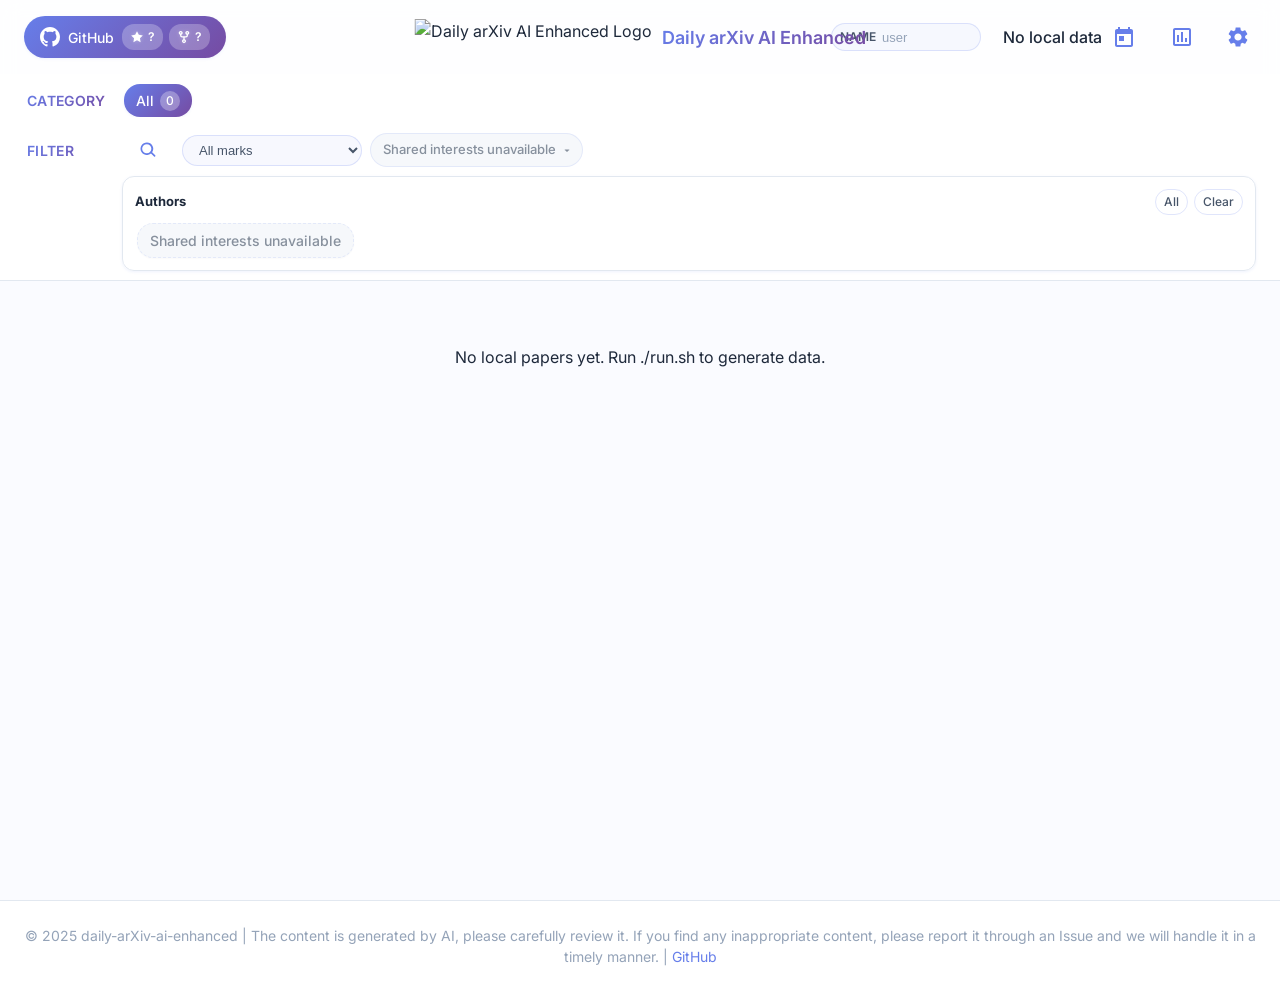
==== commit a03433a6: "update filter panel layout Co-authored-by: Cursor <cursoragent@cursor.com>" ====
--- a/index.html
+++ b/index.html
@@ -137,24 +137,53 @@
                 </div>
                 <!-- Filter Tag Container -->
                 <div class="filter-label-container">
-                    <span class="filter-nav-label">Filter</span>
-                    <!-- Text Search (magnifier-triggered) -->
-                    <div id="textSearchContainer" class="text-search">
-                        <button id="textSearchToggle" class="icon-button" title="Search">
-                            <svg width="20" height="20" viewBox="0 0 24 24" fill="none" xmlns="http://www.w3.org/2000/svg">
-                                <path d="M10.5 3a7.5 7.5 0 105.07 13.07l3.68 3.68a1 1 0 001.41-1.41l-3.68-3.68A7.5 7.5 0 0010.5 3zm0 2a5.5 5.5 0 110 11 5.5 5.5 0 010-11z" fill="currentColor"/>
-                            </svg>
+                    <div class="filter-compact-row">
+                        <span class="filter-nav-label">Filter</span>
+                        <!-- Text Search (magnifier-triggered) -->
+                        <div id="textSearchContainer" class="text-search">
+                            <button id="textSearchToggle" class="icon-button" title="Search">
+                                <svg width="20" height="20" viewBox="0 0 24 24" fill="none" xmlns="http://www.w3.org/2000/svg">
+                                    <path d="M10.5 3a7.5 7.5 0 105.07 13.07l3.68 3.68a1 1 0 001.41-1.41l-3.68-3.68A7.5 7.5 0 0010.5 3zm0 2a5.5 5.5 0 110 11 5.5 5.5 0 010-11z" fill="currentColor"/>
+                                </svg>
+                            </button>
+                            <div class="search-input-wrapper" style="display: none;">
+                                <input id="textSearchInput" type="text" placeholder="Type to search..." aria-label="Search" />
+                                <button id="textSearchClear" class="clear-x" title="Clear" style="display: none;">×</button>
+                            </div>
+                        </div>
+                        <select id="annotationFilterSelect" class="annotation-filter-select" aria-label="Annotation filter">
+                            <option value="all">All marks</option>
+                        </select>
+                        <button id="filterPanelToggle" class="filter-panel-toggle" aria-expanded="false" aria-controls="filterPanel">
+                            <span id="filterSummary">No interests</span>
+                            <span class="filter-toggle-icon" aria-hidden="true">▾</span>
                         </button>
-                        <div class="search-input-wrapper" style="display: none;">
-                            <input id="textSearchInput" type="text" placeholder="Type to search..." aria-label="Search" />
-                            <button id="textSearchClear" class="clear-x" title="Clear" style="display: none;">×</button>
-                        </div>
-                    </div>
-                    <select id="annotationFilterSelect" class="annotation-filter-select" aria-label="Annotation filter">
-                        <option value="all">All marks</option>
-                    </select>
-                    <div class="filter-scroll" id="filterTags">
-                        <!-- Authors and Keywords will be dynamically added here -->
+                    </div>
+                    <div id="filterPanel" class="filter-panel" hidden>
+                        <div class="filter-panel-section" id="authorFilterSection">
+                            <div class="filter-panel-header">
+                                <span>Authors</span>
+                                <div class="filter-panel-actions">
+                                    <button type="button" class="filter-action-button" data-filter-action="authors-all">All</button>
+                                    <button type="button" class="filter-action-button" data-filter-action="authors-clear">Clear</button>
+                                </div>
+                            </div>
+                            <div class="filter-chip-list" id="authorFilterTags">
+                                <!-- Author filters will be dynamically added here -->
+                            </div>
+                        </div>
+                        <div class="filter-panel-section" id="keywordFilterSection">
+                            <div class="filter-panel-header">
+                                <span>Keywords</span>
+                                <div class="filter-panel-actions">
+                                    <button type="button" class="filter-action-button" data-filter-action="keywords-all">All</button>
+                                    <button type="button" class="filter-action-button" data-filter-action="keywords-clear">Clear</button>
+                                </div>
+                            </div>
+                            <div class="filter-chip-list" id="keywordFilterTags">
+                                <!-- Keyword filters will be dynamically added here -->
+                            </div>
+                        </div>
                     </div>
                 </div>
             </div>
--- a/css/styles.css
+++ b/css/styles.css
@@ -407,6 +407,14 @@
   overflow-y: hidden;
 }
 
+.filter-compact-row {
+  display: flex;
+  align-items: center;
+  gap: 8px;
+  width: 100%;
+  min-width: 0;
+}
+
 /* Text search UI */
 .text-search {
   display: inline-flex;
@@ -474,12 +482,119 @@
 
 .filter-label-container {
   display: flex;
-  align-items: center;
+  flex-direction: column;
+  align-items: stretch;
   max-width: 1440px; /* 与main容器的max-width相同 */
   width: 100%;
   padding: 10px 24px 5px 24px; /* 与category标签容器保持一致 */
   margin: 0 auto; /* 居中显示 */
   position: relative;
+}
+
+.filter-panel-toggle {
+  display: inline-flex;
+  align-items: center;
+  justify-content: space-between;
+  gap: 8px;
+  min-width: 180px;
+  max-width: 320px;
+  padding: 6px 12px;
+  border: 1px solid var(--border-accent);
+  border-radius: 999px;
+  background-color: var(--background-hover);
+  color: var(--text-secondary);
+  font-size: 13px;
+  font-weight: 500;
+  cursor: pointer;
+  transition: var(--transition);
+}
+
+.filter-panel-toggle:hover:not(:disabled),
+.filter-panel-toggle[aria-expanded="true"] {
+  border-color: var(--primary-color);
+  color: var(--text-color);
+  box-shadow: 0 2px 8px rgba(102, 126, 234, 0.12);
+}
+
+.filter-panel-toggle:disabled {
+  cursor: default;
+  opacity: 0.65;
+}
+
+.filter-toggle-icon {
+  display: inline-flex;
+  align-items: center;
+  justify-content: center;
+  font-size: 12px;
+  transition: transform 0.2s ease;
+}
+
+.filter-panel-toggle[aria-expanded="true"] .filter-toggle-icon {
+  transform: rotate(180deg);
+}
+
+.filter-panel {
+  width: calc(100% - 98px);
+  margin: 8px 0 4px 98px;
+  padding: 12px;
+  border: 1px solid var(--border-color);
+  border-radius: var(--radius-md);
+  background-color: rgba(255, 255, 255, 0.72);
+  box-shadow: var(--shadow-sm);
+  max-height: 220px;
+  overflow-y: auto;
+}
+
+.filter-panel[hidden] {
+  display: none;
+}
+
+.filter-panel-section + .filter-panel-section {
+  margin-top: 12px;
+  padding-top: 12px;
+  border-top: 1px solid var(--border-color);
+}
+
+.filter-panel-header {
+  display: flex;
+  align-items: center;
+  justify-content: space-between;
+  gap: 12px;
+  margin-bottom: 8px;
+  color: var(--text-color);
+  font-size: 13px;
+  font-weight: 700;
+}
+
+.filter-panel-actions {
+  display: inline-flex;
+  align-items: center;
+  gap: 6px;
+}
+
+.filter-action-button {
+  padding: 3px 8px;
+  border: 1px solid var(--border-accent);
+  border-radius: 999px;
+  background-color: transparent;
+  color: var(--text-secondary);
+  font-size: 12px;
+  font-weight: 500;
+  cursor: pointer;
+  transition: var(--transition);
+}
+
+.filter-action-button:hover {
+  border-color: var(--primary-color);
+  color: var(--primary-color);
+  background-color: rgba(102, 126, 234, 0.06);
+}
+
+.filter-chip-list {
+  display: flex;
+  flex-wrap: wrap;
+  gap: 8px;
+  min-height: 28px;
 }
 
 .category-button {
@@ -583,6 +698,12 @@
   color: white;
   border-color: var(--accent-color);
   box-shadow: 0 2px 8px rgba(167, 139, 250, 0.25);
+}
+
+.disabled-interest-tag {
+  cursor: default;
+  opacity: 0.65;
+  border: 1px dashed var(--border-accent);
 }
 
 .keyword-tag.active {
@@ -1388,6 +1509,47 @@
     justify-content: flex-start; /* 在移动端左对齐 */
     flex-wrap: nowrap; /* 确保不换行 */
   }
+
+  .filter-label-container {
+    padding: 8px 16px;
+  }
+
+  .filter-compact-row {
+    flex-wrap: wrap;
+    gap: 6px;
+  }
+
+  .filter-nav-label {
+    min-width: auto;
+    margin-right: 4px;
+  }
+
+  .annotation-filter-select,
+  .filter-panel-toggle {
+    max-width: none;
+    min-width: 0;
+    flex: 1 1 160px;
+  }
+
+  .text-search {
+    margin-right: 0;
+  }
+
+  #textSearchInput {
+    width: 160px;
+  }
+
+  .filter-panel {
+    width: 100%;
+    margin: 8px 0 0;
+    max-height: 260px;
+  }
+
+  .filter-panel-header {
+    align-items: flex-start;
+    flex-direction: column;
+    gap: 6px;
+  }
   
   .category-button, .keyword-tag {
     padding: 4px 10px;
@@ -1820,9 +1982,6 @@
   margin-left: 4px;
   letter-spacing: 0;
   text-transform: none;
-}
-
-  padding-left: 3px; /* 减少左侧内边距 */
 }
 
 
@@ -2431,10 +2590,6 @@
   color: #24292f;
 }
 
-.github-link.outdated-repo {
-  /* opacity: 0.7; Removed opacity */
-}
-
 .github-stars {
   margin-left: 4px;
   color: #57606a;
